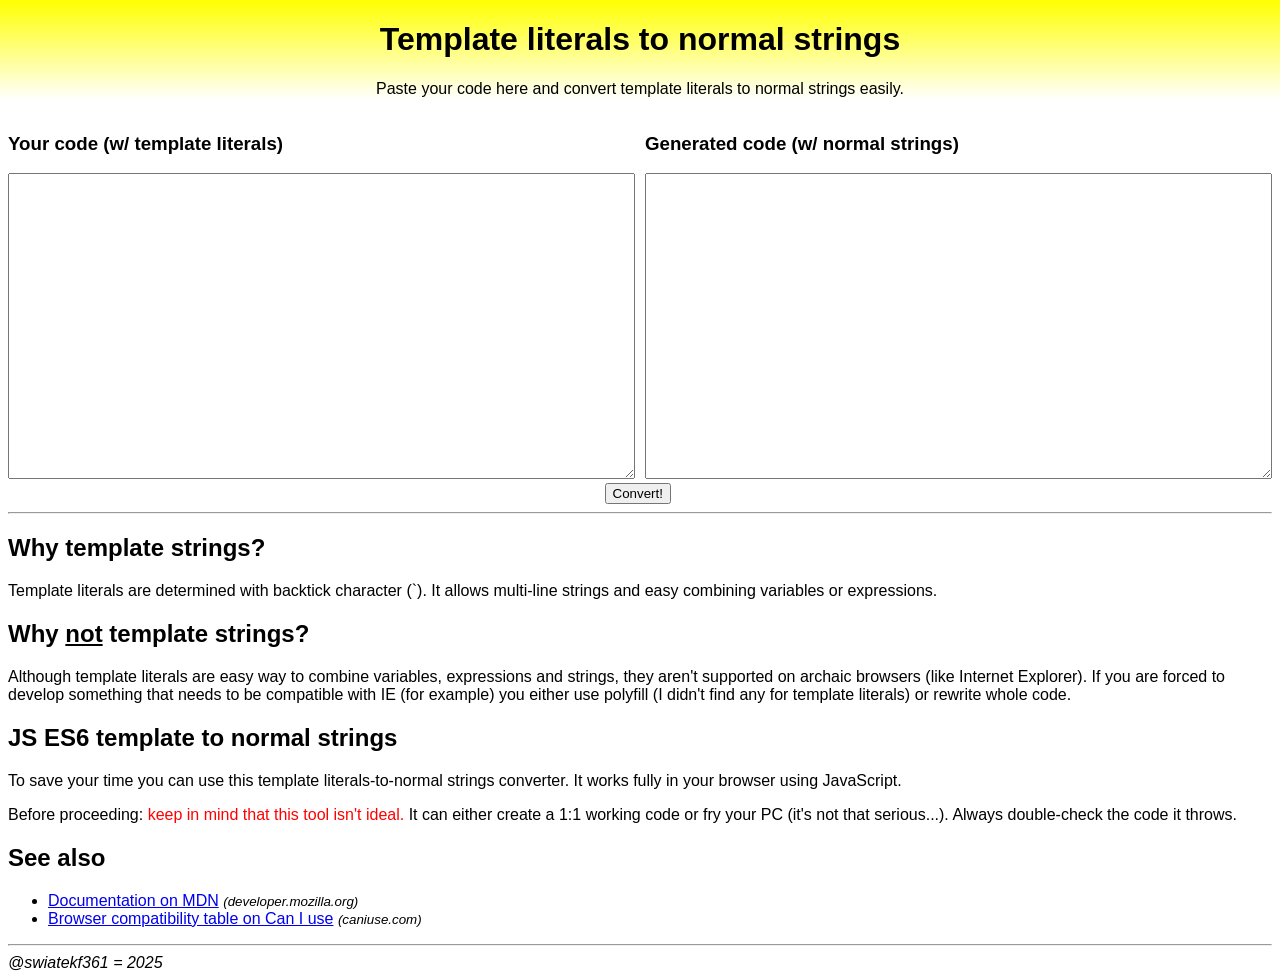
==== index.html @ b4822b42 "Add files via upload" ====
<!DOCTYPE html>
<html lang="en">
<head>
    <meta charset="UTF-8">
    <meta name="viewport" content="width=device-width, initial-scale=1.0">
    <title>JS ES6 Template literals</title>
    <link rel="stylesheet" href="style.css">
    <script src="script.js"></script>
	<link rel="shortcut icon" href="favicon.ico">
</head>
<body>
	<div id="bg"></div>
    <h1>Template literals to normal strings</h1>
    <p>Paste your code here and convert template literals to normal strings easily.</p>
    <div>
        <div>
            <h3>Your code (w/ template literals)</h3>
            <textarea name="es6" id="es6"></textarea>
        </div>
        <div>
            <h3>Generated code (w/ normal strings)</h3>
            <textarea oninput="convert()" name="old" id="old"></textarea>
        </div>
    </div>
    <center>
        <button id="conv" onclick="convert()">Convert!</button>&nbsp;	
        <!-- <button id="copy" onclick="copytxt()" disabled>Copy result</button><br> -->
    </center>
    <hr>
    <h2>Why template strings?</h2>
    <p>Template literals are determined with backtick character (`). It allows multi-line strings and easy combining variables or expressions.</p>
    <h2>Why <u>not</u> template strings?</h2>
    <p>Although template literals are easy way to combine variables, expressions and strings, they aren't supported on archaic browsers (like Internet Explorer). If you are forced to develop something that needs to be compatible with IE (for example) you either use polyfill (I didn't find any for template literals) or rewrite whole code.</p>
	<h2>JS ES6 template to normal strings</h2>
	<p>To save your time you can use this template literals-to-normal strings converter. It works fully in your browser using JavaScript.</p>
	<p>Before proceeding: <span id="important">keep in mind that this tool isn't ideal.</span> It can either create a 1:1 working code or fry your PC (it's not that serious...). Always double-check the code it throws. <!-- If you notice some issue, <a href="#">let me know</a>. --></p>
	<h2>See also</h2>
	<ul>
		<li><a href="https://developer.mozilla.org/docs/Web/JavaScript/Reference/Template_literals">Documentation on MDN</a> <small><i>(developer.mozilla.org)</i></small></li>
		<li><a href="https://caniuse.com/mdn-javascript_grammar_template_literals">Browser compatibility table on Can I use</a> <small><i>(caniuse.com)</i></small></li>
	</ul>
	<hr>
	<i>@swiatekf361 = 2025</i>
</body>
</html>
---- style.css ----
body {
	font-family: sans-serif;
}

body > div {
    display: flex;
    gap: 10px;
}

body > div div {
	width: 50%;
}

h1, h1 + p, h1 + h2, button {
    text-align: center;
}

button {
    margin: auto;
}

textarea {
	width: -moz-available;
	width: -webkit-fill-available;
	width: stretch;
    resize: vertical;
    height: 300px;
}

span#important {
	color: red;
}

div#bg {
	position: absolute;
	top: 0;
	left: 0;
	width: 100%;
	height: 100px;
	display: block;
	z-index: -1;
	background-color: yellow;
	background: -webkit-gradient(linear, left top, left bottom, color-stop(0%, yellow), color-stop(100%, transparent));
	background: -webkit-linear-gradient(270deg, yellow, transparent);
	background: -moz-linear-gradient(270deg, yellow, transparent);
	background: -o-linear-gradient(270deg, yellow, transparent);
	background: linear-gradient(to bottom, yellow, transparent);
}

@media (max-width: 600px) {
	body > div {
		flex-direction: column;
	}
	body > div div {
		width: 100%;
	}
	textarea {
		height: 150px;
	}
}
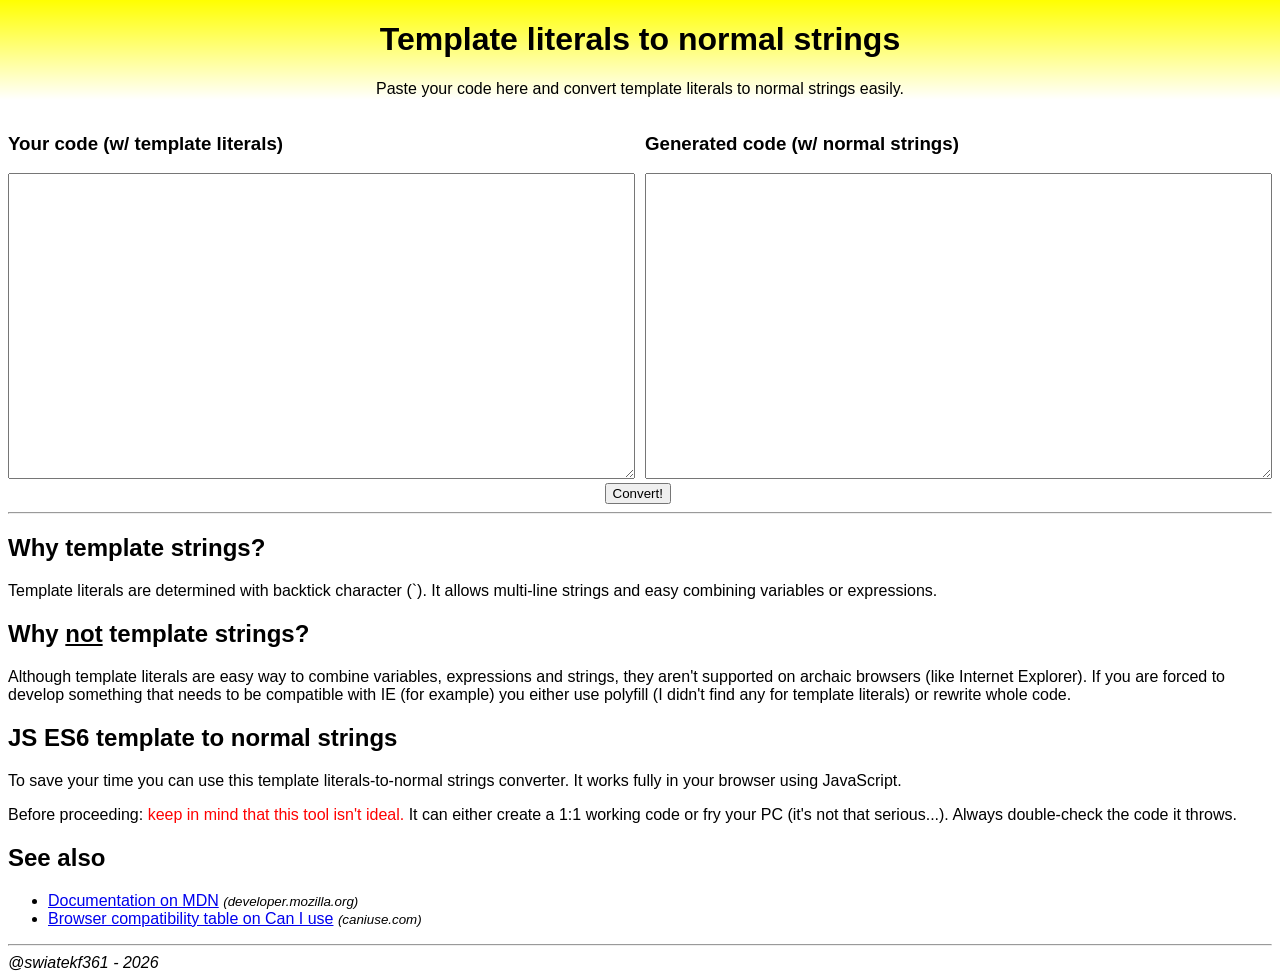
==== commit 56aa148d: "v. 1.3.1 - added warning when js is disabled - unnecessary code refactor" ====
--- a/index.html
+++ b/index.html
@@ -8,24 +8,30 @@
     <script src="script.js"></script>
 	<link rel="shortcut icon" href="favicon.ico">
 </head>
-<body>
+<body onload="document.getElementById('app').style.display = 'block'">
 	<div id="bg"></div>
     <h1>Template literals to normal strings</h1>
     <p>Paste your code here and convert template literals to normal strings easily.</p>
-    <div>
+    <noscript>
+        <hr>
+        To use this tool enable JavaScript or use different browser.
+    </noscript>
+    <div id="app">
         <div>
-            <h3>Your code (w/ template literals)</h3>
-            <textarea name="es6" id="es6"></textarea>
+            <div>
+                <h3>Your code (w/ template literals)</h3>
+                <textarea name="es6" id="es6"></textarea>
+            </div>
+            <div>
+                <h3>Generated code (w/ normal strings)</h3>
+                <textarea oninput="convert()" name="old" id="old"></textarea>
+            </div>
         </div>
-        <div>
-            <h3>Generated code (w/ normal strings)</h3>
-            <textarea oninput="convert()" name="old" id="old"></textarea>
-        </div>
+        <center>
+            <button id="conv" onclick="convert()">Convert!</button>&nbsp;	
+            <!-- <button id="copy" onclick="copytxt()" disabled>Copy result</button><br> -->
+        </center>
     </div>
-    <center>
-        <button id="conv" onclick="convert()">Convert!</button>&nbsp;	
-        <!-- <button id="copy" onclick="copytxt()" disabled>Copy result</button><br> -->
-    </center>
     <hr>
     <h2>Why template strings?</h2>
     <p>Template literals are determined with backtick character (`). It allows multi-line strings and easy combining variables or expressions.</p>
@@ -40,6 +46,6 @@
 		<li><a href="https://caniuse.com/mdn-javascript_grammar_template_literals">Browser compatibility table on Can I use</a> <small><i>(caniuse.com)</i></small></li>
 	</ul>
 	<hr>
-	<i>@swiatekf361 = 2025</i>
+	<i>@swiatekf361 - 2026</i>
 </body>
 </html>
--- a/style.css
+++ b/style.css
@@ -2,29 +2,29 @@
 	font-family: sans-serif;
 }
 
-body > div {
-    display: flex;
-    gap: 10px;
+#app > div {
+	display: flex;
+	gap: 10px;
 }
 
-body > div div {
+#app > div div {
 	width: 50%;
 }
 
 h1, h1 + p, h1 + h2, button {
-    text-align: center;
+	text-align: center;
 }
 
 button {
-    margin: auto;
+	margin: auto;
 }
 
 textarea {
 	width: -moz-available;
 	width: -webkit-fill-available;
 	width: stretch;
-    resize: vertical;
-    height: 300px;
+	resize: vertical;
+	height: 300px;
 }
 
 span#important {
@@ -43,18 +43,36 @@
 	background: -webkit-gradient(linear, left top, left bottom, color-stop(0%, yellow), color-stop(100%, transparent));
 	background: -webkit-linear-gradient(270deg, yellow, transparent);
 	background: -moz-linear-gradient(270deg, yellow, transparent);
-	background: -o-linear-gradient(270deg, yellow, transparent);
 	background: linear-gradient(to bottom, yellow, transparent);
 }
 
+div#app {
+	display: none;
+}
+
 @media (max-width: 600px) {
-	body > div {
+	#app > div {
 		flex-direction: column;
 	}
-	body > div div {
+	#app > div div {
 		width: 100%;
 	}
 	textarea {
 		height: 150px;
 	}
-}+}
+
+@media (prefers-color-scheme: dark) {
+	body {
+		color-scheme: dark;
+		background: #222;
+		color: white;
+	}
+	span#important {
+		color: salmon;
+	}
+	div#bg {
+		background-color: gold;
+		background: linear-gradient(to bottom, gold, transparent);
+	}
+}
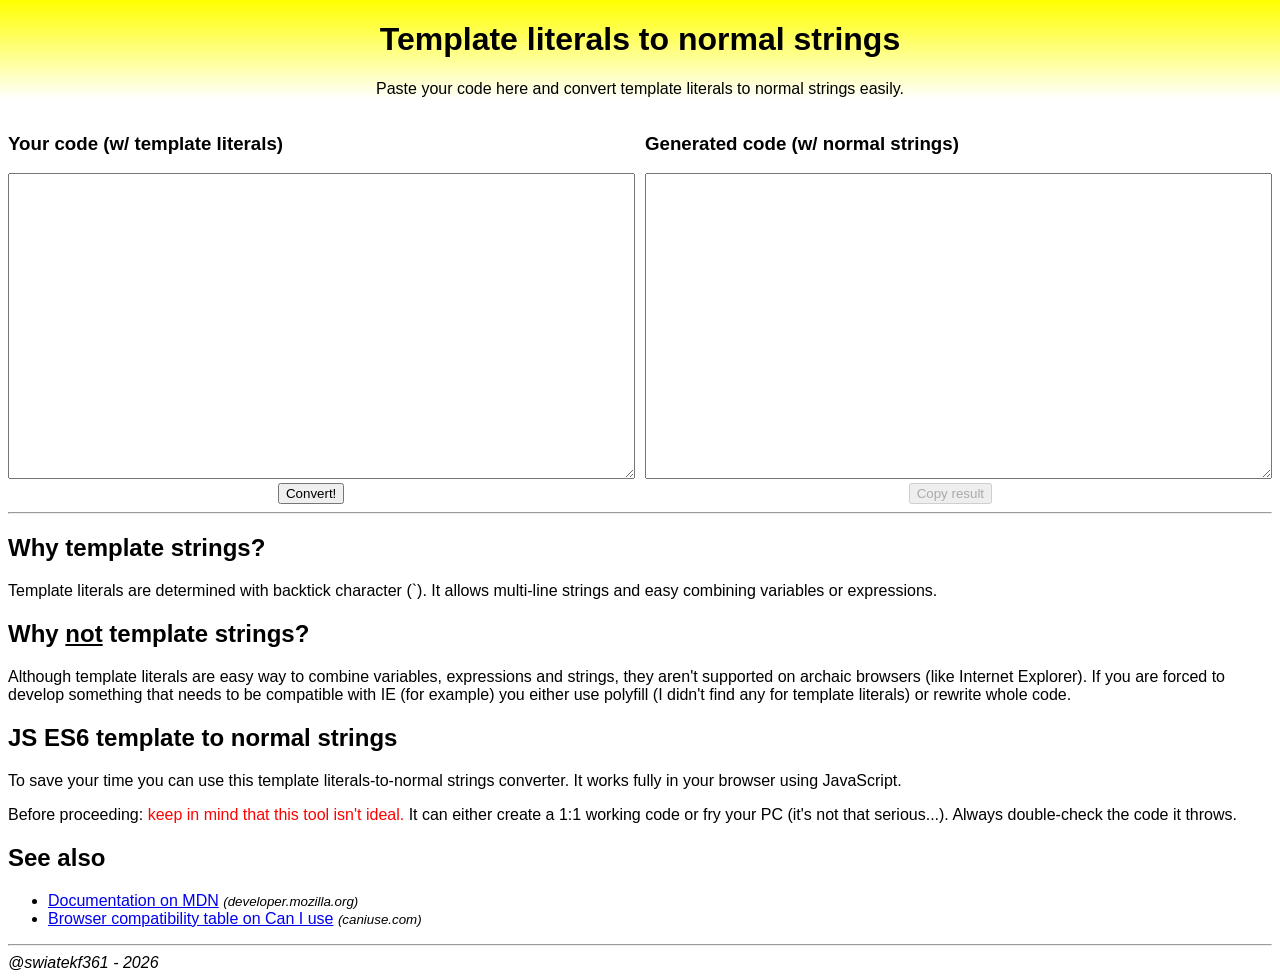
==== commit ac9250aa: "v. 1.3.2 - added copy button - one more small code refactor" ====
--- a/index.html
+++ b/index.html
@@ -8,7 +8,7 @@
     <script src="script.js"></script>
 	<link rel="shortcut icon" href="favicon.ico">
 </head>
-<body onload="document.getElementById('app').style.display = 'block'">
+<body onload="check()">
 	<div id="bg"></div>
     <h1>Template literals to normal strings</h1>
     <p>Paste your code here and convert template literals to normal strings easily.</p>
@@ -17,7 +17,7 @@
         To use this tool enable JavaScript or use different browser.
     </noscript>
     <div id="app">
-        <div>
+        <div id="code">
             <div>
                 <h3>Your code (w/ template literals)</h3>
                 <textarea name="es6" id="es6"></textarea>
@@ -27,10 +27,10 @@
                 <textarea oninput="convert()" name="old" id="old"></textarea>
             </div>
         </div>
-        <center>
+        <div id="btns">
             <button id="conv" onclick="convert()">Convert!</button>&nbsp;	
-            <!-- <button id="copy" onclick="copytxt()" disabled>Copy result</button><br> -->
-        </center>
+            <button id="copy" onclick="copytxt()" disabled style="display: none;">Copy result</button><br>
+        </div>
     </div>
     <hr>
     <h2>Why template strings?</h2>
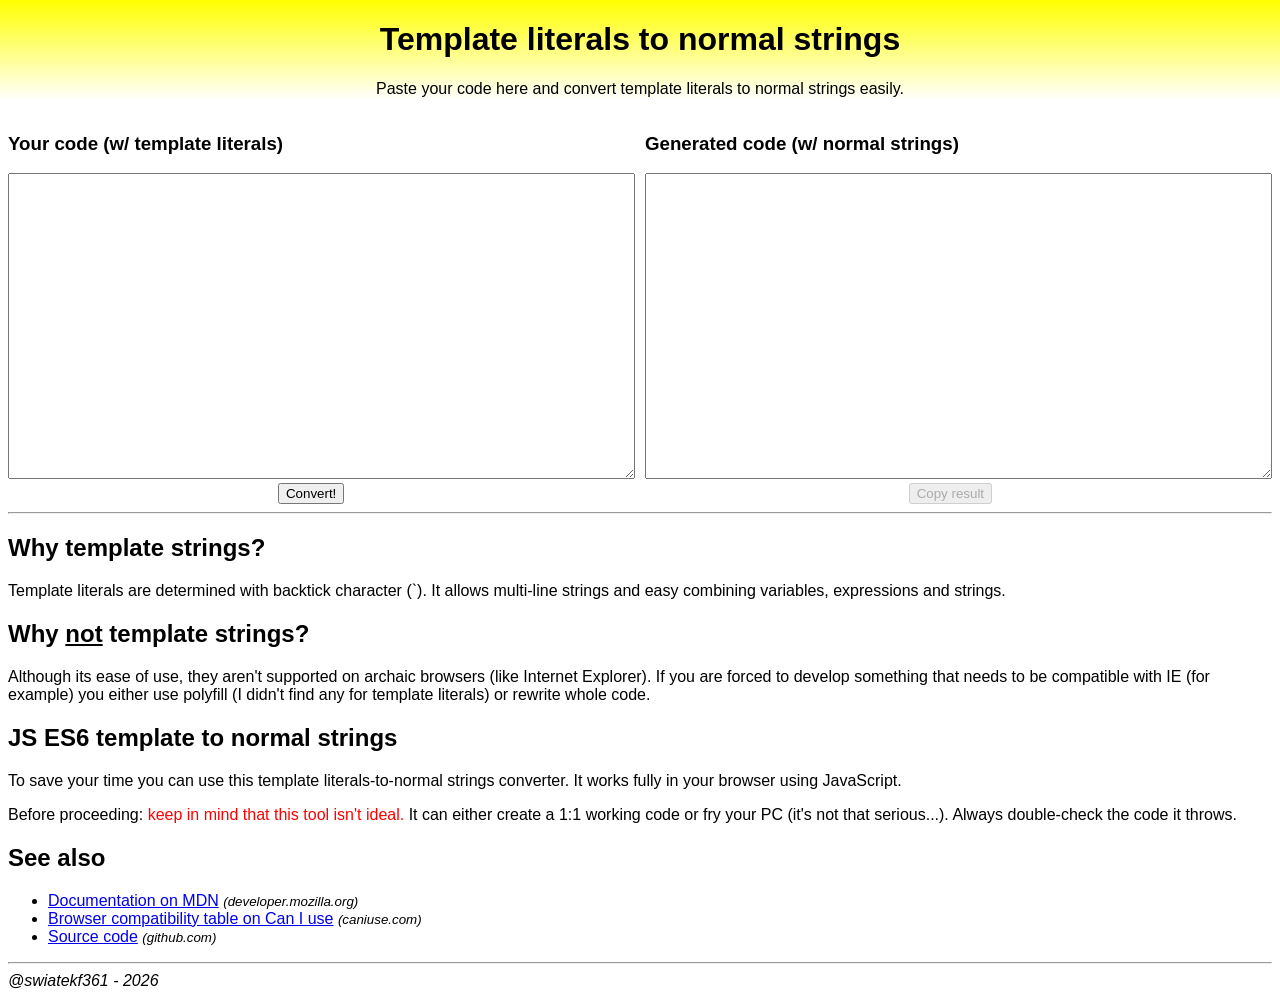
==== commit 5a210a5a: "v.1.4.1 - slightly changed readme & index - splitted demo-page script from literals-converting" ====
--- a/index.html
+++ b/index.html
@@ -5,6 +5,7 @@
     <meta name="viewport" content="width=device-width, initial-scale=1.0">
     <title>JS ES6 Template literals</title>
     <link rel="stylesheet" href="style.css">
+    <script src="literalsjs.js"></script>
     <script src="script.js"></script>
 	<link rel="shortcut icon" href="favicon.ico">
 </head>
@@ -34,16 +35,17 @@
     </div>
     <hr>
     <h2>Why template strings?</h2>
-    <p>Template literals are determined with backtick character (`). It allows multi-line strings and easy combining variables or expressions.</p>
+    <p>Template literals are determined with backtick character (`). It allows multi-line strings and easy combining variables, expressions and strings.</p>
     <h2>Why <u>not</u> template strings?</h2>
-    <p>Although template literals are easy way to combine variables, expressions and strings, they aren't supported on archaic browsers (like Internet Explorer). If you are forced to develop something that needs to be compatible with IE (for example) you either use polyfill (I didn't find any for template literals) or rewrite whole code.</p>
+    <p>Although its ease of use, they aren't supported on archaic browsers (like Internet Explorer). If you are forced to develop something that needs to be compatible with IE (for example) you either use polyfill (I didn't find any for template literals) or rewrite whole code.</p>
 	<h2>JS ES6 template to normal strings</h2>
 	<p>To save your time you can use this template literals-to-normal strings converter. It works fully in your browser using JavaScript.</p>
-	<p>Before proceeding: <span id="important">keep in mind that this tool isn't ideal.</span> It can either create a 1:1 working code or fry your PC (it's not that serious...). Always double-check the code it throws. <!-- If you notice some issue, <a href="#">let me know</a>. --></p>
+	<p>Before proceeding: <span id="important">keep in mind that this tool isn't ideal.</span> It can either create a 1:1 working code or fry your PC (it's not that serious...). Always double-check the code it throws.</p>
 	<h2>See also</h2>
 	<ul>
 		<li><a href="https://developer.mozilla.org/docs/Web/JavaScript/Reference/Template_literals">Documentation on MDN</a> <small><i>(developer.mozilla.org)</i></small></li>
 		<li><a href="https://caniuse.com/mdn-javascript_grammar_template_literals">Browser compatibility table on Can I use</a> <small><i>(caniuse.com)</i></small></li>
+		<li><a href="https://github.com/swiatekf361/template-literals/">Source code</a> <small><i>(github.com)</i></small></li>
 	</ul>
 	<hr>
 	<i>@swiatekf361 - 2026</i>
